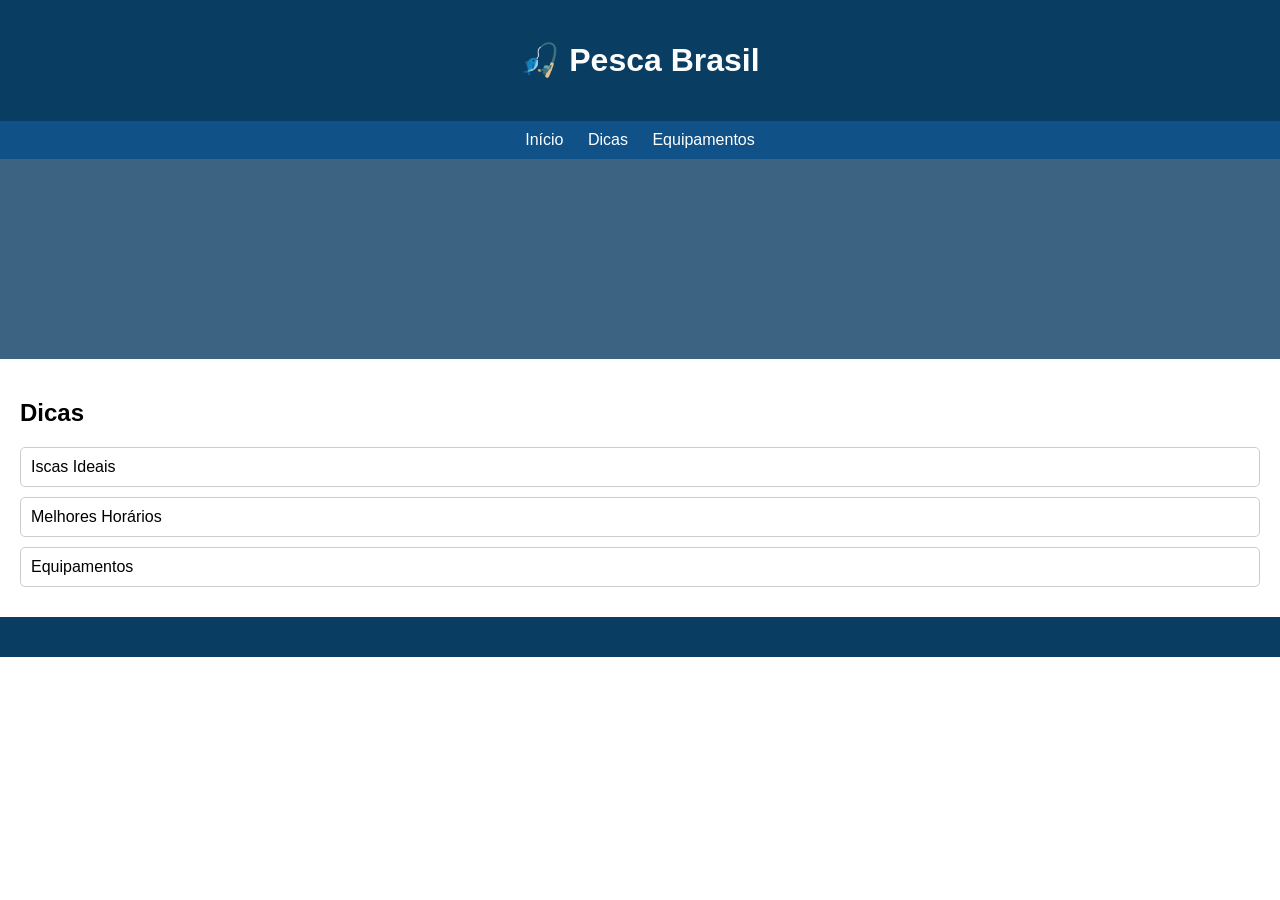
==== index.html @ d205d787 "inicio do projeto" ====
<!DOCTYPE html>
<html lang="pt-br">
<head>
<meta charset="UTF-8">
<title>Pesca Brasil</title>

<style>
  body {
    margin: 0;
    font-family: Arial, sans-serif;
  }

  header, footer {
    text-align: center;
    padding: 20px;
    background: #0a3d62;
    color: #fcfdfd;
  }

  nav {
    text-align: center;
    padding: 10px;
    background: #105187;
  }

  nav a {
    color: #fff;
    margin: 0 10px;
    text-decoration: none;
  }

  .banner {
    height: 200px;
    background: #3c6382;;
  }

  .container {
    padding: 20px;
  }

  .card {
    padding: 10px;
    border: 1px solid #ccc;
    margin: 10px 0;
    border-radius: 5px;
  }
</style>

</head>
<body>

<header>
  <h1>🎣 Pesca Brasil</h1>
</header>

<nav>
  <a href="#">Início</a>
  <a href="#">Dicas</a>
  <a href="#">Equipamentos</a>
</nav>

<div class="banner"></div>

<div class="container">
  <h2>Dicas</h2>

  <div class="card">Iscas Ideais</div>
  <div class="card">Melhores Horários</div>
  <div class="card">Equipamentos</div>
</div>

<footer>
</footer>

</body>
</html>
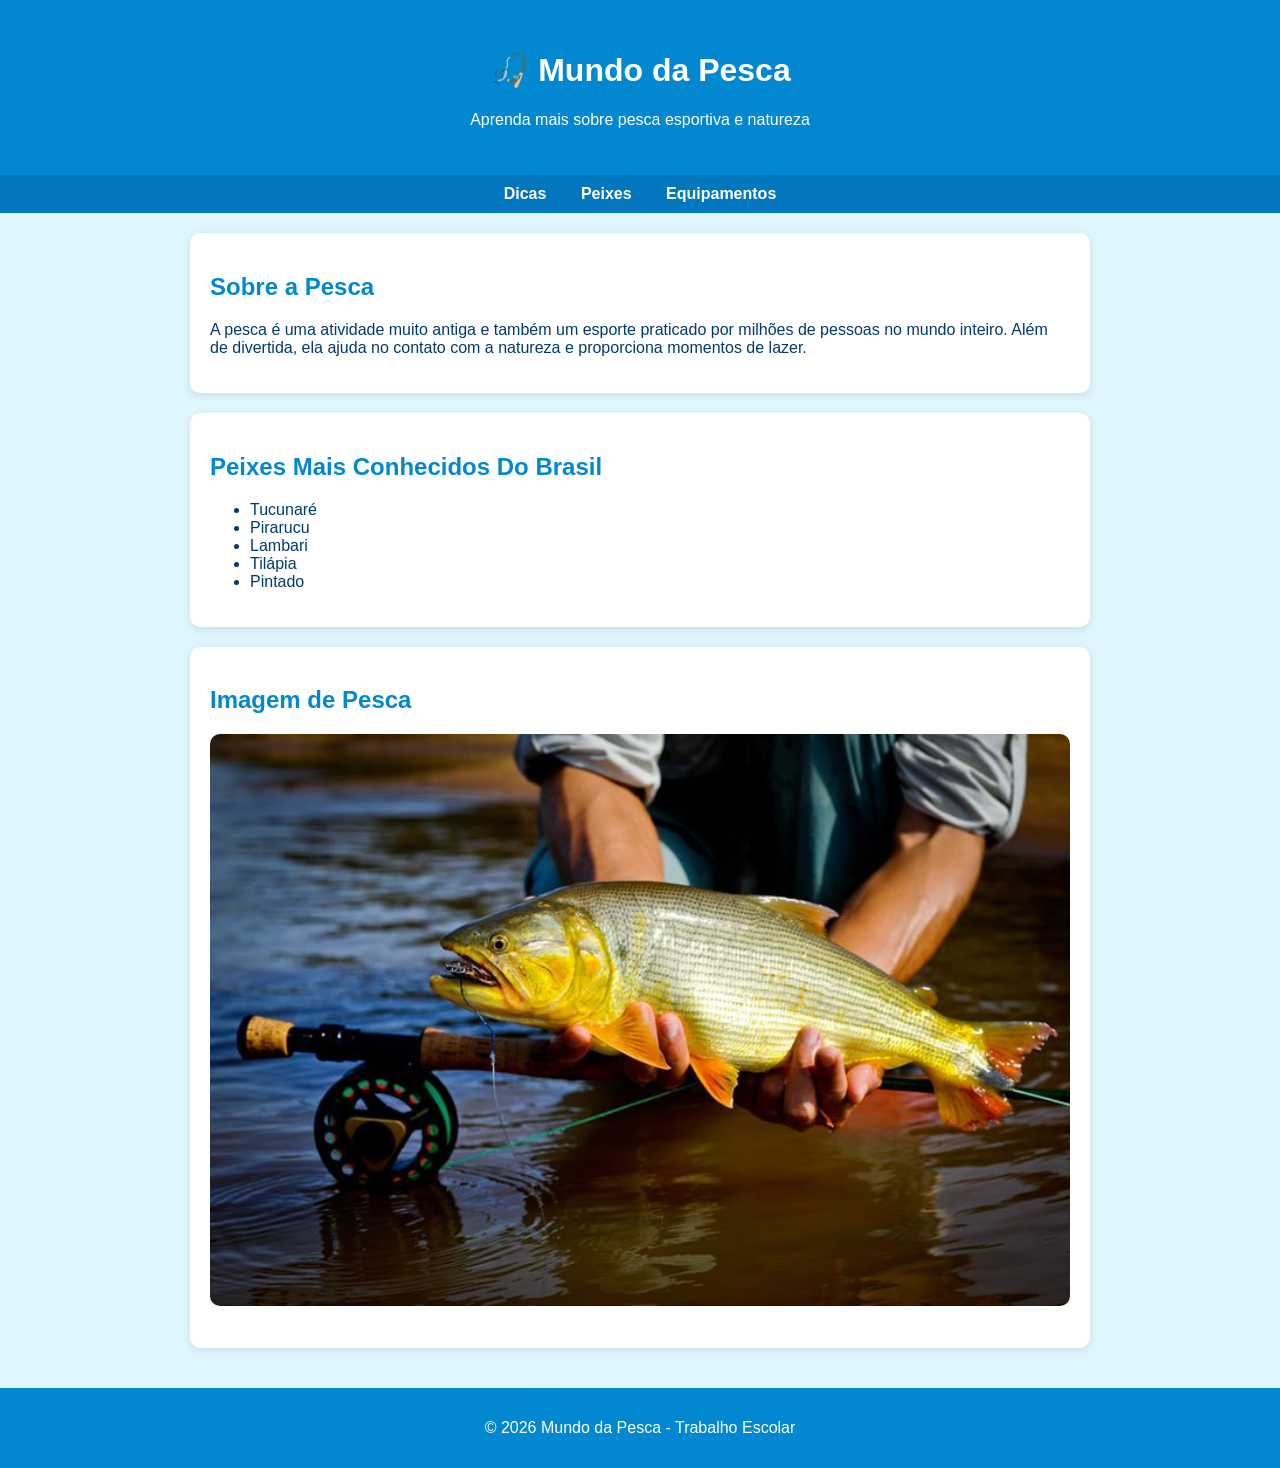
==== commit 20b189de: "Trabalho11052026" ====
--- a/index.html
+++ b/index.html
@@ -1,76 +1,137 @@
 <!DOCTYPE html>
-<html lang="pt-br">
+<html lang="pt-BR">
 <head>
-<meta charset="UTF-8">
-<title>Pesca Brasil</title>
+    <meta charset="UTF-8">
+    <meta name="viewport" content="width=device-width, initial-scale=1.0">
+    <title>Mundo da Pesca</title>
 
-<style>
-  body {
-    margin: 0;
-    font-family: Arial, sans-serif;
-  }
+    <style>
+        body {
+            margin: 0;
+            font-family: Arial, Helvetica, sans-serif;
+            background: #dff6ff;
+            color: #03396c;
+        }
 
-  header, footer {
-    text-align: center;
-    padding: 20px;
-    background: #0a3d62;
-    color: #fcfdfd;
-  }
+        header {
+            background: #0288d1;
+            color: white;
+            text-align: center;
+            padding: 30px;
+        }
 
-  nav {
-    text-align: center;
-    padding: 10px;
-    background: #105187;
-  }
+        nav {
+            background: #0277bd;
+            padding: 10px;
+            text-align: center;
+        }
 
-  nav a {
-    color: #fff;
-    margin: 0 10px;
-    text-decoration: none;
-  }
+        nav a {
+            color: white;
+            text-decoration: none;
+            margin: 15px;
+            font-weight: bold;
+        }
 
-  .banner {
-    height: 200px;
-    background: #3c6382;;
-  }
+        nav a:hover {
+            color: #ffe082;
+        }
 
-  .container {
-    padding: 20px;
-  }
+        main {
+            padding: 20px;
+            max-width: 900px;
+            margin: auto;
+        }
 
-  .card {
-    padding: 10px;
-    border: 1px solid #ccc;
-    margin: 10px 0;
-    border-radius: 5px;
-  }
-</style>
+        section {
+            background: white;
+            padding: 20px;
+            margin-bottom: 20px;
+            border-radius: 10px;
+            box-shadow: 0px 2px 8px rgba(0,0,0,0.1);
+        }
 
+        h2 {
+            color: #0288d1;
+        }
+
+        img {
+            width: 100%;
+            border-radius: 10px;
+        }
+
+        footer {
+            background: #0288d1;
+            color: white;
+            text-align: center;
+            padding: 15px;
+        }
+
+        button {
+            background: #00acc1;
+            color: white;
+            border: none;
+            padding: 10px 20px;
+            border-radius: 5px;
+            cursor: pointer;
+            font-size: 16px;
+        }
+
+        button:hover {
+            background: #00838f;
+        }
+    </style>
 </head>
 <body>
 
-<header>
-  <h1>🎣 Pesca Brasil</h1>
-</header>
+    <header>
+        <h1>🎣 Mundo da Pesca</h1>
+        <p>Aprenda mais sobre pesca esportiva e natureza</p>
+    </header>
 
-<nav>
-  <a href="#">Início</a>
-  <a href="#">Dicas</a>
-  <a href="#">Equipamentos</a>
-</nav>
+    <nav>
+        <a href="#">Dicas</a>
+        <a href="#">Peixes</a>
+        <a href="#">Equipamentos</a>
+        
+    </nav>
 
-<div class="banner"></div>
+    <main>
 
-<div class="container">
-  <h2>Dicas</h2>
+        <section>
+            <h2>Sobre a Pesca</h2>
+            <p>
+                A pesca é uma atividade muito antiga e também um esporte praticado
+                por milhões de pessoas no mundo inteiro. Além de divertida,
+                ela ajuda no contato com a natureza e proporciona momentos de lazer.
+            </p>
+        </section>
 
-  <div class="card">Iscas Ideais</div>
-  <div class="card">Melhores Horários</div>
-  <div class="card">Equipamentos</div>
-</div>
+        <section>
+            <h2>Peixes Mais Conhecidos Do Brasil</h2>
 
-<footer>
-</footer>
+            <ul>
+                <li>Tucunaré</li>
+                <li>Pirarucu</li>
+                <li>Lambari</li>
+                <li>Tilápia</li>
+                <li>Pintado</li>
+            </ul>
+        </section>
+
+        <section>
+            <h2>Imagem de Pesca</h2>
+
+            <img src="ca5ec510c30fca93ffaa748f61a7bd61-brazil-fishing.jpg"="Imagem de pesca">
+
+            <br><br>
+        </section>
+
+    </main>
+
+    <footer>
+        <p>© 2026 Mundo da Pesca - Trabalho Escolar</p>
+    </footer>
 
 </body>
 </html>
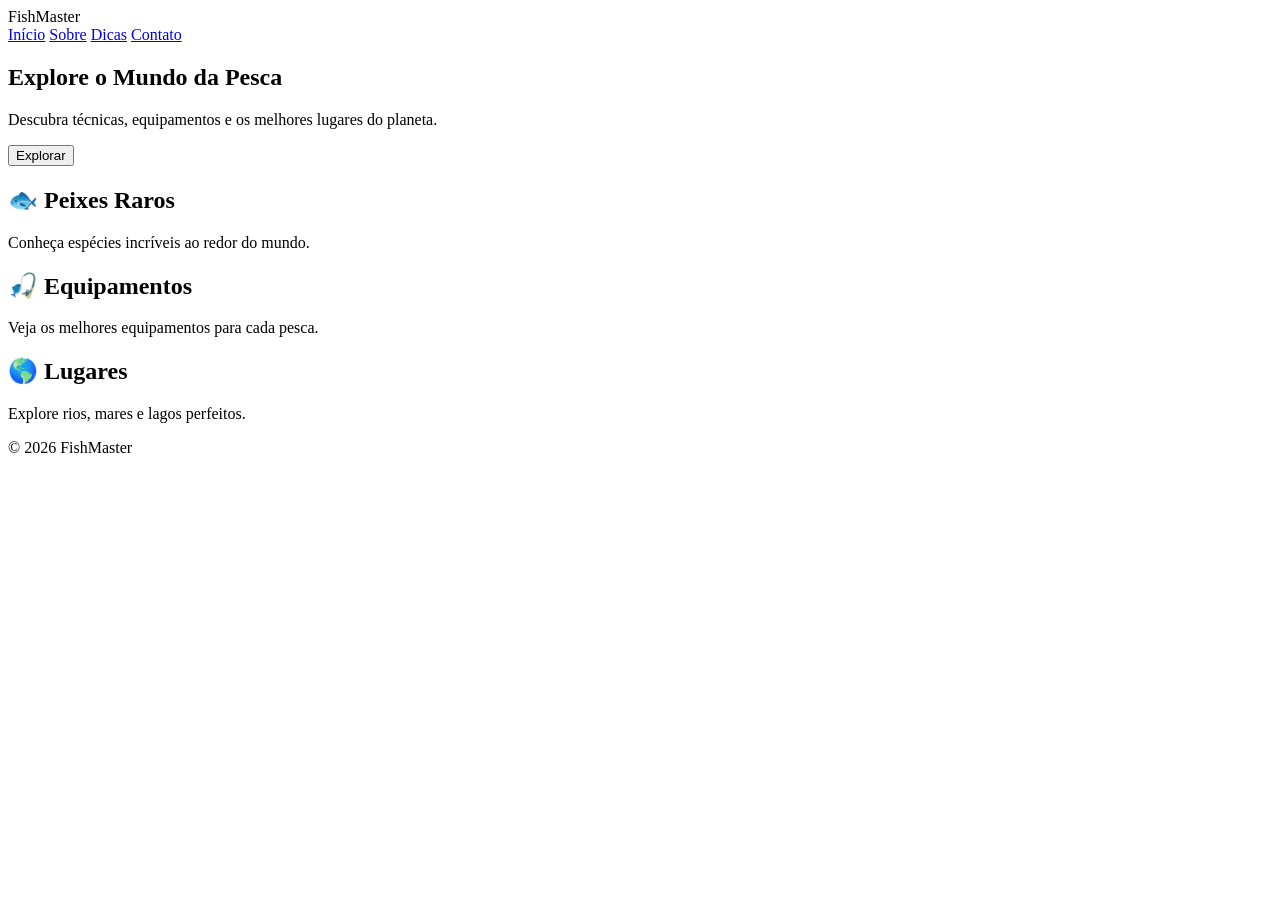
==== commit 79ee98d3: "Rename project to 'FishMaster' and update content Updated the title and various sections to reflect " ====
--- a/index.html
+++ b/index.html
@@ -3,135 +3,65 @@
 <head>
     <meta charset="UTF-8">
     <meta name="viewport" content="width=device-width, initial-scale=1.0">
-    <title>Mundo da Pesca</title>
+    <title>FishMaster</title>
 
-    <style>
-        body {
-            margin: 0;
-            font-family: Arial, Helvetica, sans-serif;
-            background: #dff6ff;
-            color: #03396c;
-        }
-
-        header {
-            background: #0288d1;
-            color: white;
-            text-align: center;
-            padding: 30px;
-        }
-
-        nav {
-            background: #0277bd;
-            padding: 10px;
-            text-align: center;
-        }
-
-        nav a {
-            color: white;
-            text-decoration: none;
-            margin: 15px;
-            font-weight: bold;
-        }
-
-        nav a:hover {
-            color: #ffe082;
-        }
-
-        main {
-            padding: 20px;
-            max-width: 900px;
-            margin: auto;
-        }
-
-        section {
-            background: white;
-            padding: 20px;
-            margin-bottom: 20px;
-            border-radius: 10px;
-            box-shadow: 0px 2px 8px rgba(0,0,0,0.1);
-        }
-
-        h2 {
-            color: #0288d1;
-        }
-
-        img {
-            width: 100%;
-            border-radius: 10px;
-        }
-
-        footer {
-            background: #0288d1;
-            color: white;
-            text-align: center;
-            padding: 15px;
-        }
-
-        button {
-            background: #00acc1;
-            color: white;
-            border: none;
-            padding: 10px 20px;
-            border-radius: 5px;
-            cursor: pointer;
-            font-size: 16px;
-        }
-
-        button:hover {
-            background: #00838f;
-        }
-    </style>
+    <link rel="stylesheet" href="style.css">
 </head>
 <body>
 
-    <header>
-        <h1>🎣 Mundo da Pesca</h1>
-        <p>Aprenda mais sobre pesca esportiva e natureza</p>
-    </header>
+<header>
+
+    <div class="logo">FishMaster</div>
 
     <nav>
-        <a href="#">Dicas</a>
-        <a href="#">Peixes</a>
-        <a href="#">Equipamentos</a>
-        
+        <a href="index.html">Início</a>
+        <a href="sobre.html">Sobre</a>
+        <a href="dicas.html">Dicas</a>
+        <a href="contato.html">Contato</a>
     </nav>
 
-    <main>
+</header>
 
-        <section>
-            <h2>Sobre a Pesca</h2>
-            <p>
-                A pesca é uma atividade muito antiga e também um esporte praticado
-                por milhões de pessoas no mundo inteiro. Além de divertida,
-                ela ajuda no contato com a natureza e proporciona momentos de lazer.
-            </p>
-        </section>
+<section class="hero">
 
-        <section>
-            <h2>Peixes Mais Conhecidos Do Brasil</h2>
+    <div class="hero-content">
 
-            <ul>
-                <li>Tucunaré</li>
-                <li>Pirarucu</li>
-                <li>Lambari</li>
-                <li>Tilápia</li>
-                <li>Pintado</li>
-            </ul>
-        </section>
+        <h1>Explore o Mundo da Pesca</h1>
 
-        <section>
-            <h2>Imagem de Pesca</h2>
+        <p>
+            Descubra técnicas, equipamentos e os melhores lugares do planeta.
+        </p>
 
-            <img src="ca5ec510c30fca93ffaa748f61a7bd61-brazil-fishing.jpg"="Imagem de pesca">
+        <button id="btnExplorar">Explorar</button>
 
-            <br><br>
-        </section>
+    </div>
 
-    </main>
+</section>
 
-    <footer>
-        <p>© 2026 Mundo da Pesca - Trabalho Escolar</p>
-    </footer>
+<section class="cards">
+
+    <div class="card">
+        <h2>🐟 Peixes Raros</h2>
+        <p>Conheça espécies incríveis ao redor do mundo.</p>
+    </div>
+
+    <div class="card">
+        <h2>🎣 Equipamentos</h2>
+        <p>Veja os melhores equipamentos para cada pesca.</p>
+    </div>
+
+    <div class="card">
+        <h2>🌎 Lugares</h2>
+        <p>Explore rios, mares e lagos perfeitos.</p>
+    </div>
+
+</section>
+
+<footer>
+    <p>© 2026 FishMaster</p>
+</footer>
+
+<script src="script.js"></script>
 
 </body>
-</html>+</html>
